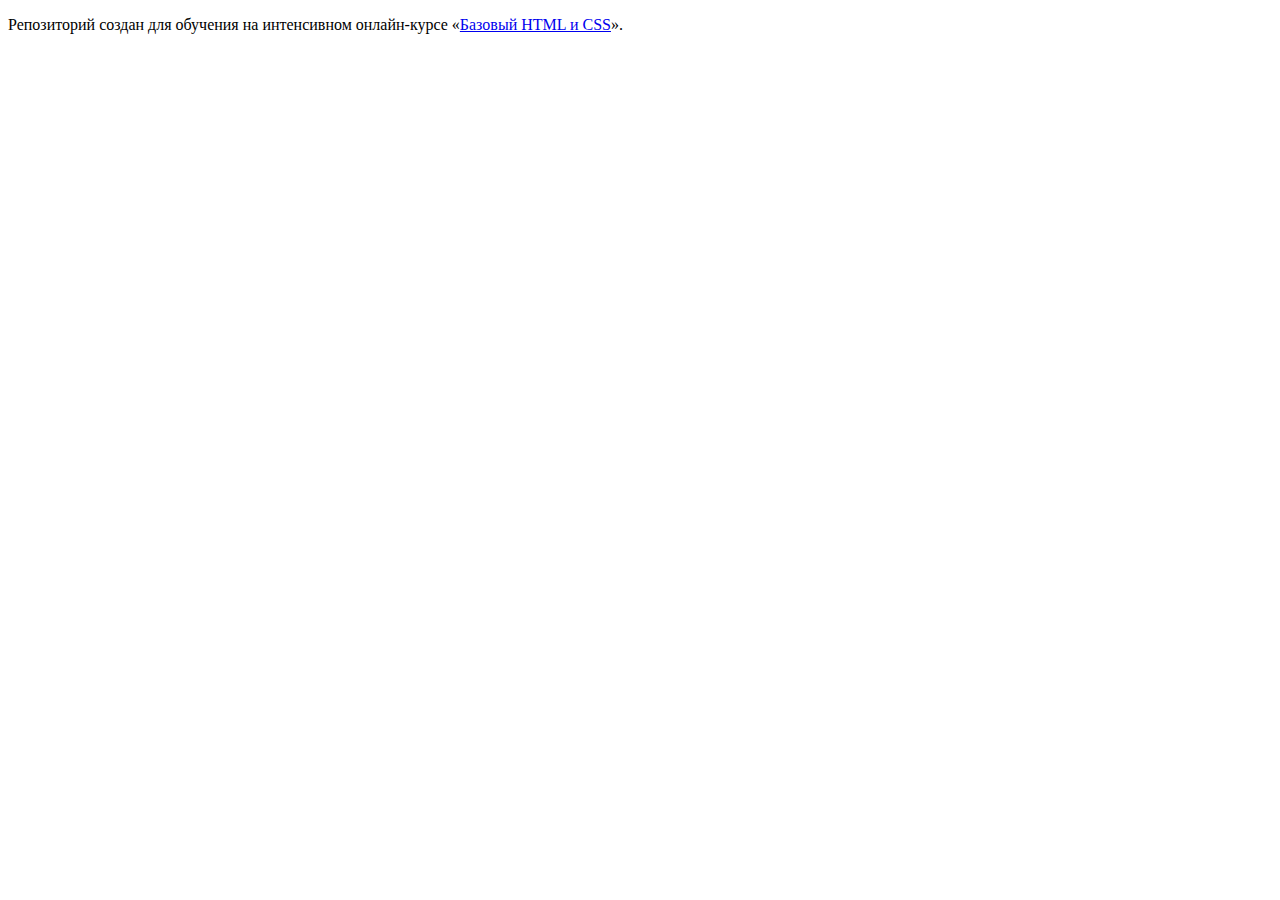
==== index.html @ 755b0562 ":hatching_chick:" ====
<!DOCTYPE html>
<html lang="ru">
  <head>
    <meta charset="utf-8">
    <title>HTML Academy: Барбершоп</title>
  </head>
  <body>

    <p>Репозиторий создан для обучения на интенсивном онлайн‑курсе «<a href="https://htmlacademy.ru/intensive/htmlcss">Базовый HTML и CSS</a>».</p>

  </body>
</html>
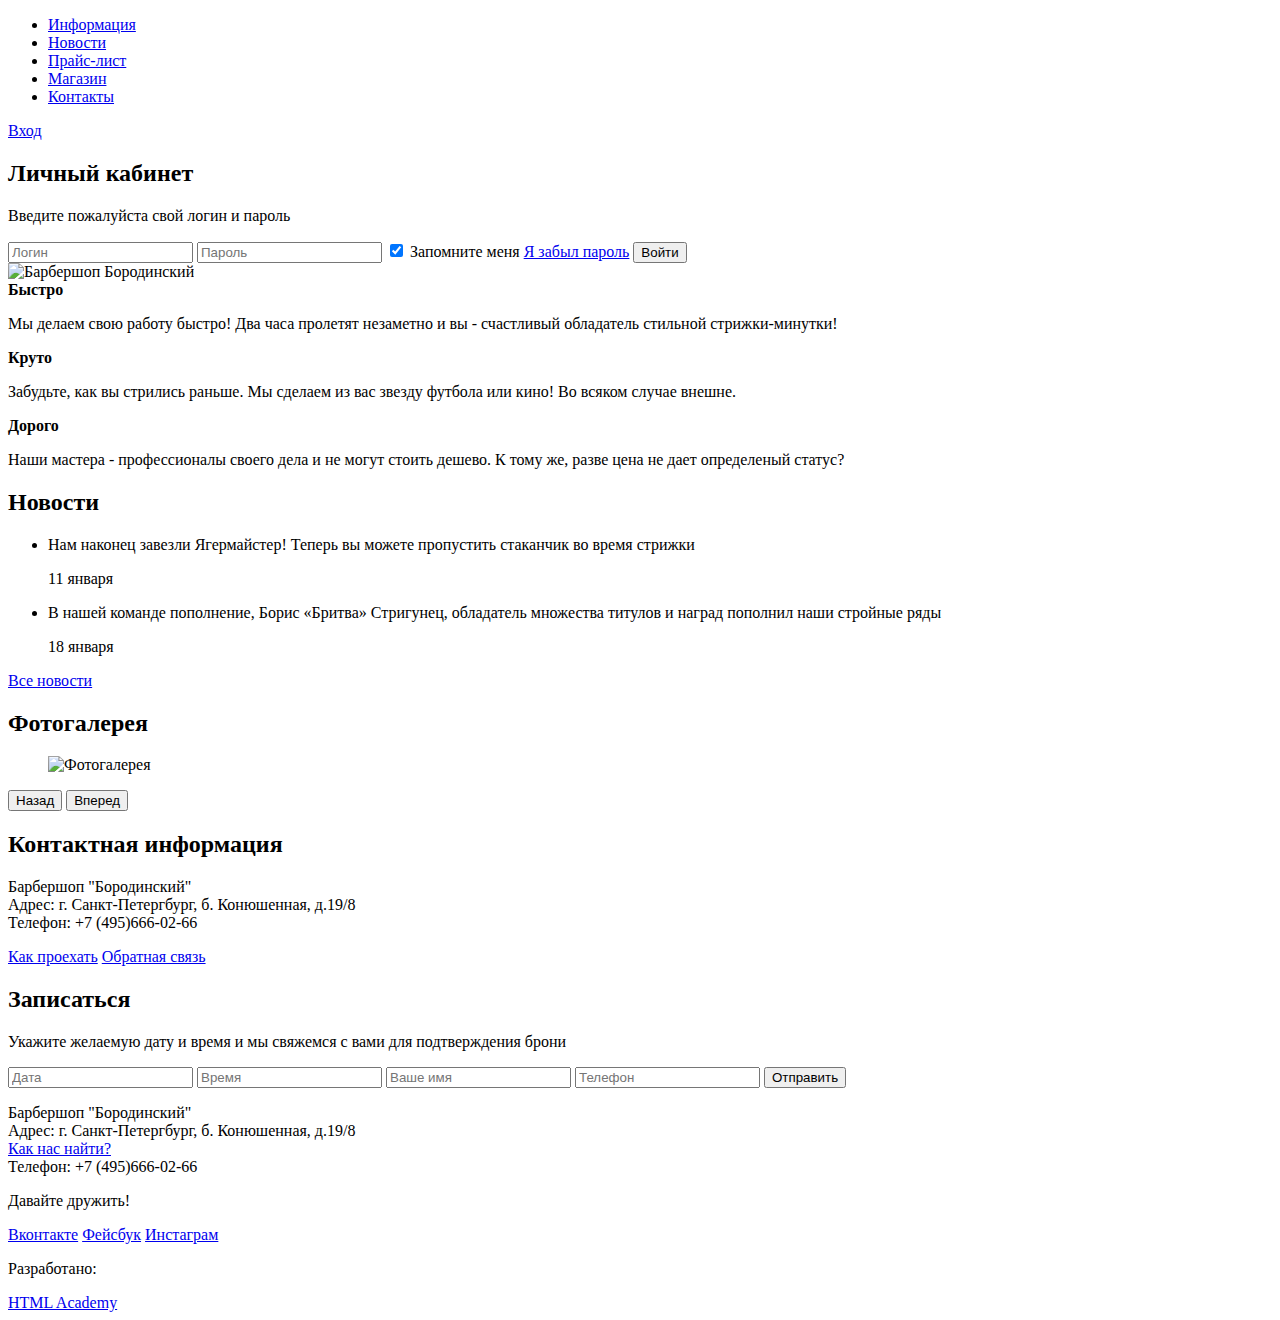
==== commit 9fcf506f: "Первая разметка" ====
--- a/index.html
+++ b/index.html
@@ -2,11 +2,126 @@
 <html lang="ru">
   <head>
     <meta charset="utf-8">
-    <title>HTML Academy: Барбершоп</title>
+    <title> Барбершоп "Бородинский"</title>
   </head>
   <body>
-
-    <p>Репозиторий создан для обучения на интенсивном онлайн‑курсе «<a href="https://htmlacademy.ru/intensive/htmlcss">Базовый HTML и CSS</a>».</p>
-
+      <header class="page-header">
+          <div class="center-container">
+            <nav class="site-navigation">
+                <ul>
+                    <li><a href="#">Информация</a></li>
+                    <li><a href="#">Новости</a></li>
+                    <li><a href="#">Прайс-лист</a></li>
+                    <li><a href="#">Магазин</a></li>
+                    <li><a href="#">Контакты</a></li>
+                </ul>                
+            </nav>
+            <div class="user-block">
+                <a href="#" class="login">Вход</a>
+            </div>
+          </div>
+      </header>
+      <main class="center-container">
+          <div class="login-form"> <!--форма входа-->
+              <h2>Личный кабинет</h2>        
+              <p>Введите пожалуйста свой логин и пароль</p>
+              <form method="post" action="https://echo.htmlacademy.ru">
+                  <input type="text" name="login" placeholder="Логин">
+                  <input type="password" name="password" placeholder="Пароль">
+                  <input type="checkbox" name="remember" id="remember" checked value="Запомните меня">
+                  <label for="remember">Запомните меня</label>
+                  <a href="#">Я забыл пароль</a>
+                  <input type="submit" value="Войти">
+              </form>
+          </div>
+              <span class="login-form-close"></span> <!-- Кнопка закрытия формы входа-->
+          <div class="main-logo">
+              <img src="http://placehold.it/380x160" alt="Барбершоп Бородинский" width="380" height="160">
+          </div>
+          <div class="advantages">
+              <div class="advantages-item">
+                  <b class="advantages-name">Быстро</b>
+                  <p class="advantages-description">Мы делаем свою работу быстро! Два часа пролетят незаметно и вы - счастливый обладатель стильной стрижки-минутки!</p>
+              </div>
+              <div class="advantages-item">
+                  <b class="advantages-name">Круто</b>
+                  <p class="advantages-description">Забудьте, как вы стрились раньше. Мы сделаем из вас звезду футбола или кино! Во всяком случае внешне.</p>
+              </div>
+              <div class="advantages-item">
+                  <b class="advantages-name">Дорого</b>
+                  <p class="advantages-description">Наши мастера - профессионалы своего дела и не могут стоить дешево. К тому же, разве цена не дает определеный статус?</p>
+              </div>
+          </div>
+          <div class="content-container">
+              <div class="content-left">
+                  <h2 class="content-title">Новости</h2>
+                  <ul class="news">
+                      <li>
+                          <p>Нам наконец завезли Ягермайстер! Теперь вы можете пропустить стаканчик во время стрижки</p>
+                          <time datetime="2016-01-11">11 января</time>
+                      </li>
+                      <li>
+                          <p>В нашей команде пополнение, Борис «Бритва» Стригунец, обладатель множества титулов и наград пополнил наши стройные ряды</p>
+                          <time datetime="2016-01-18">18 января</time>
+                      </li>
+                  </ul>
+                  <a href="#" class="btn">Все новости</a>                  
+              </div>
+              <div class="content-right">
+                  <h2 class="content-title">Фотогалерея</h2>
+                  <div class="gallery">
+                      <figure class="gallery-content">
+                          <img src="img/gallery-1.jpg" width="286" height="164" alt="Фотогалерея">
+                      </figure>
+                  </div>
+                  <button class="btn gallery-prev">Назад</button>
+                  <button class="btn gallery-next">Вперед</button>
+              </div>
+          </div>
+          <div class="content-container">
+              <div class="content-left">
+                  <h2>Контактная информация</h2>
+                  <p>Барбершоп "Бородинский"<br>
+                      Адрес: г. Санкт-Петергбург, б. Конюшенная, д.19/8<br>
+                      Телефон: +7 (495)666-02-66
+                  </p>
+                  <a class="btn" href="#">Как проехать</a>
+                  <a class="btn" href="#">Обратная связь</a>
+                  <div class="map-container"></div> <!--Блок для вставки карты-->
+              </div>
+              <div class="content-right">
+                  <h2>Записаться</h2>
+                  <p>Укажите желаемую дату и время и мы свяжемся с вами для подтверждения брони</p>
+                  <form class="appointment-form" method="post" action="https://echo.htmlacademy.ru">
+                      <input type="text" name="date" placeholder="Дата">
+                      <input type="text" name="time" placeholder="Время">
+                      <input type="text" name="name" placeholder="Ваше имя">
+                      <input type="tel" name="tel" placeholder="Телефон">
+                      <button class="btn" type="submit">Отправить</button>
+                  </form>                  
+              </div>
+          </div>
+      </main>
+      <footer class="page-footer">
+          <div class="center-container">
+              <div class="footer-contacts">
+                  <p>Барбершоп "Бородинский"<br>
+                      Адрес: г. Санкт-Петергбург, б. Конюшенная, д.19/8<br>
+                      <a href="#">Как нас найти?</a><br>
+                      Телефон: +7 (495)666-02-66                    
+                  </p>
+              </div>
+              <div class="footer-social">
+                  <p>Давайте дружить!</p>
+                  <a class="social-btn social-btn-vk" href="#">Вконтакте</a>
+                  <a class="social-btn social-btn-fb" href="#">Фейсбук</a>
+                  <a class="social-btn social-btn-inst" href="#">Инстаграм</a>
+              </div>
+              <div class="footer-copyright">
+                  <p>Разработано:</p>
+                  <a href="https://htmlacademy.ru" class="btn">HTML Academy</a>
+              </div>
+          </div>
+      </footer>
   </body>
 </html>
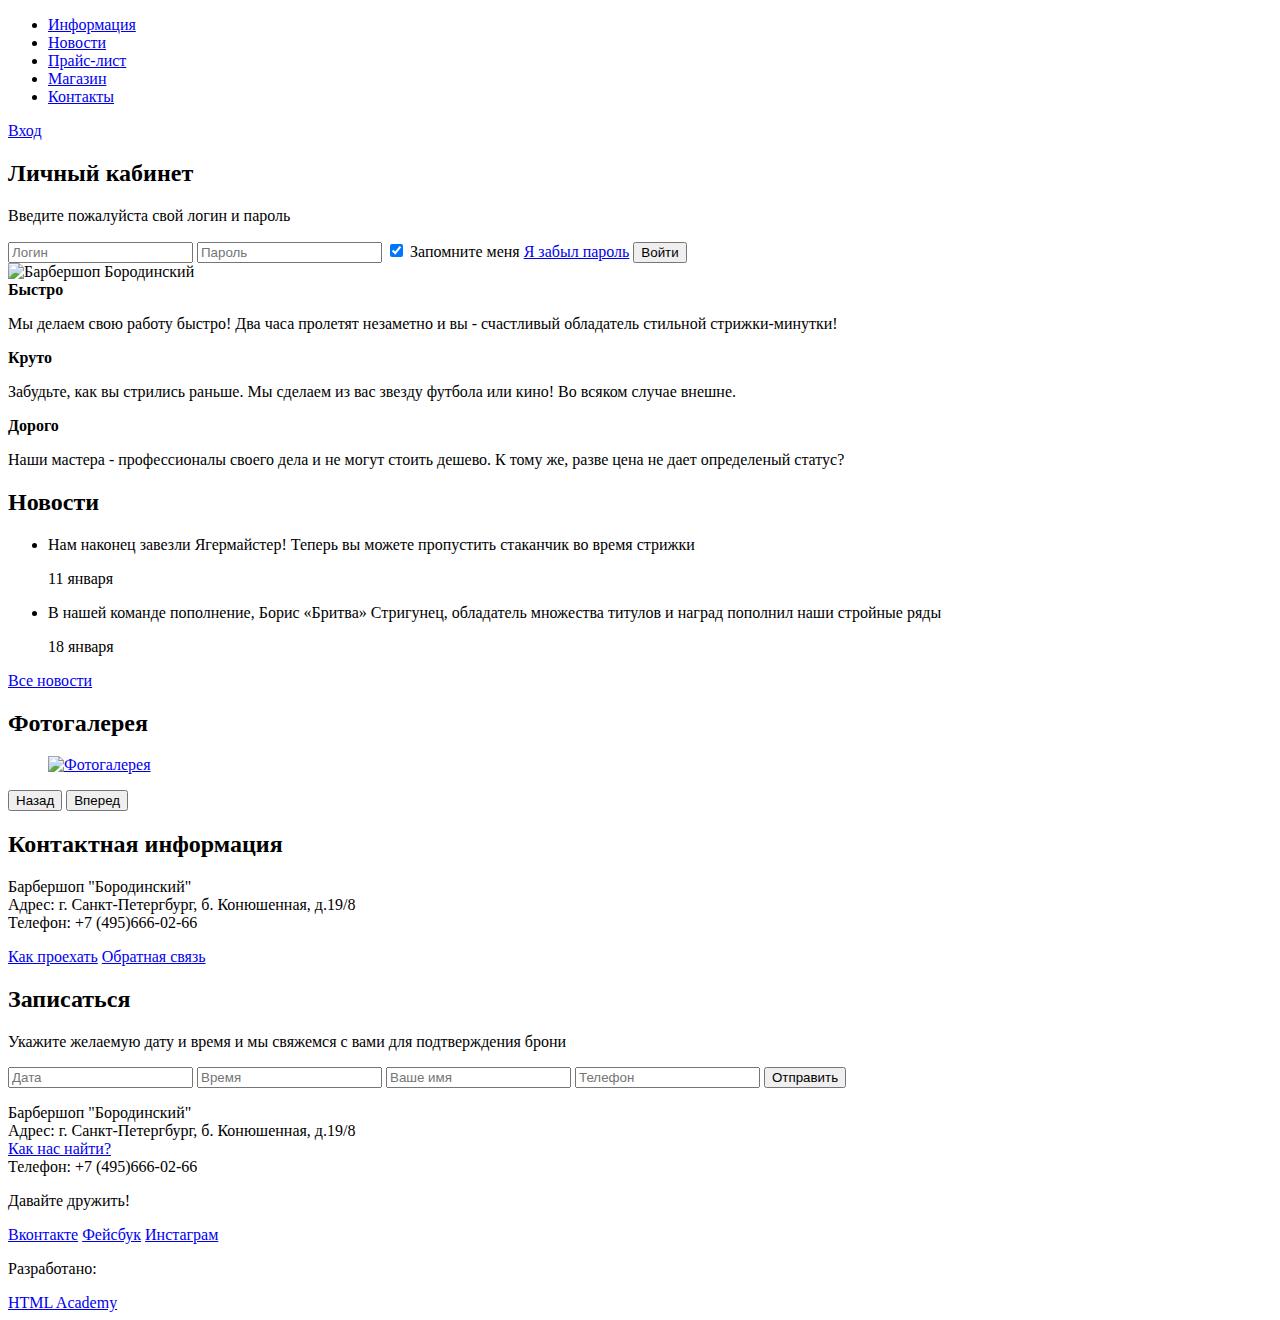
==== commit 8a03faf2: "Спецификация" ====
--- a/index.html
+++ b/index.html
@@ -71,7 +71,7 @@
                   <h2 class="content-title">Фотогалерея</h2>
                   <div class="gallery">
                       <figure class="gallery-content">
-                          <img src="img/gallery-1.jpg" width="286" height="164" alt="Фотогалерея">
+                          <a href="#"><img src="http://placehold.it/286x164" width="286" height="164" alt="Фотогалерея" width="288" height="164"></a>
                       </figure>
                   </div>
                   <button class="btn gallery-prev">Назад</button>
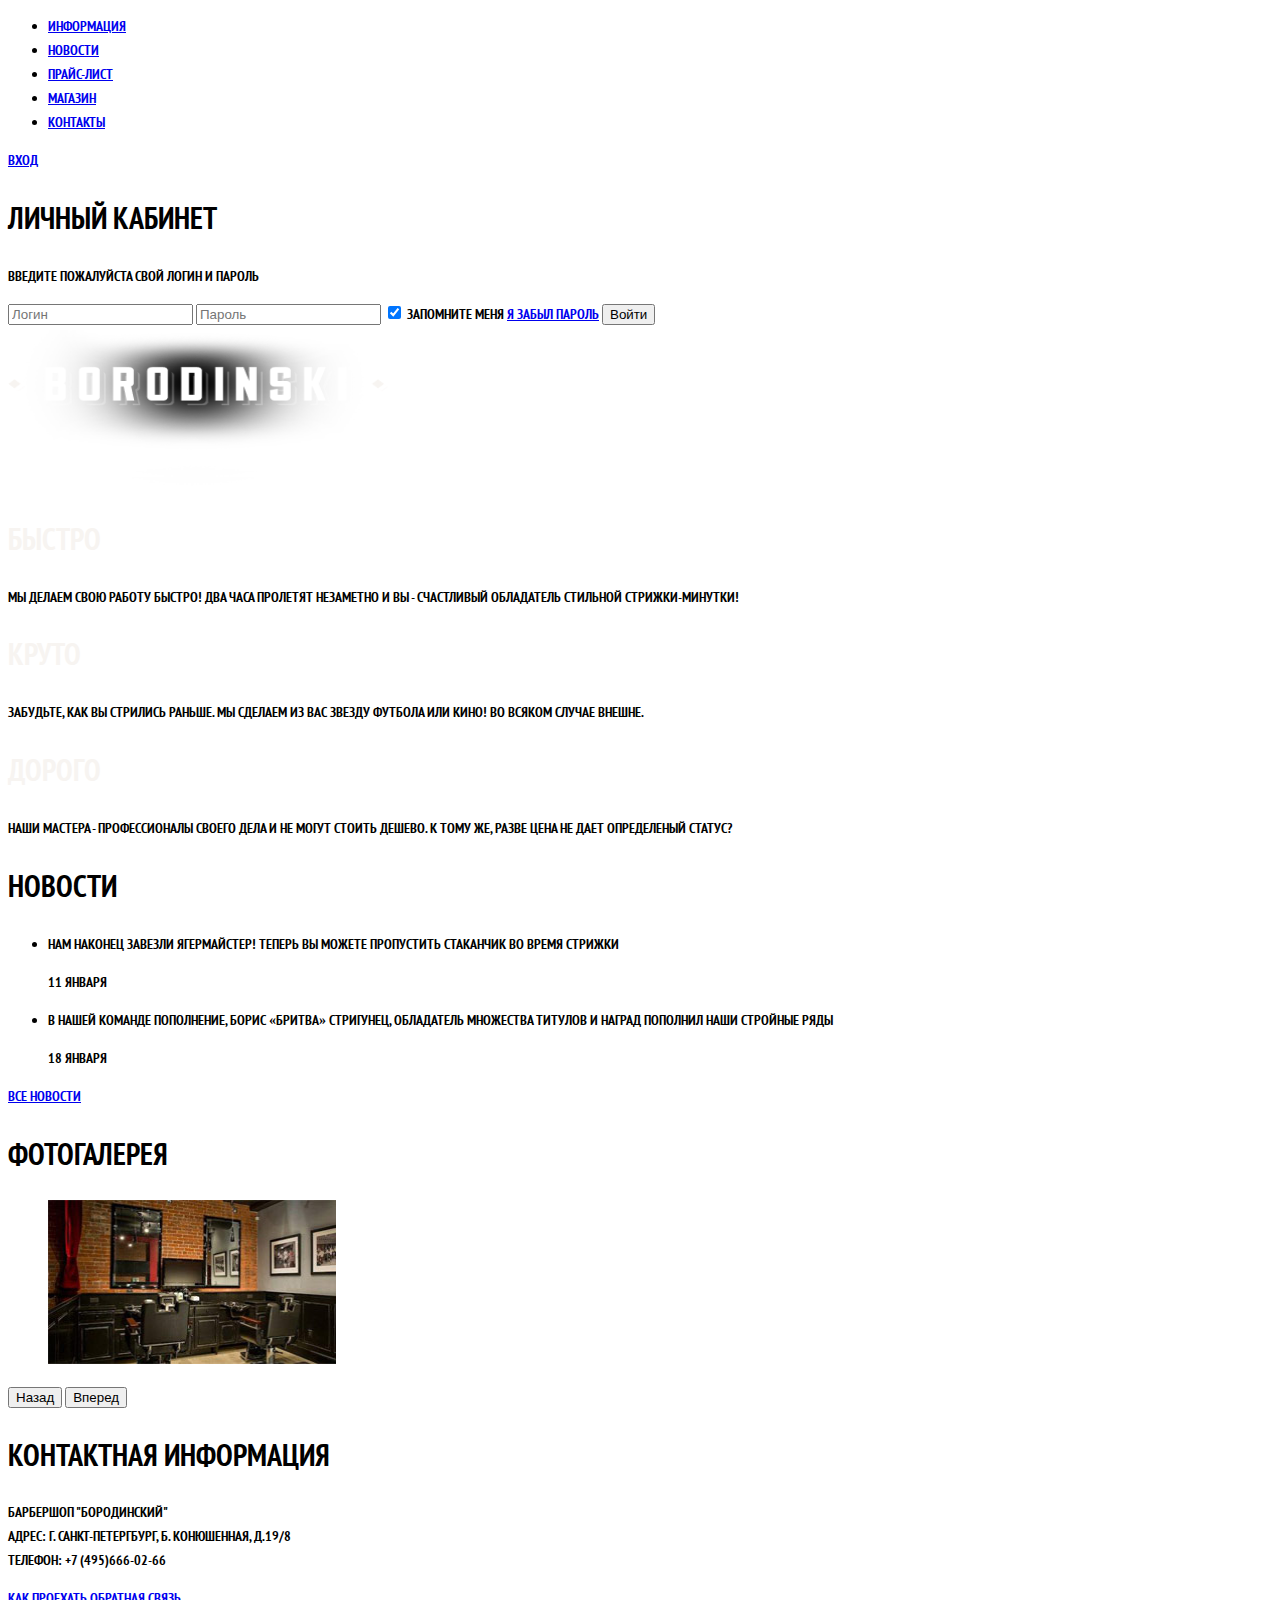
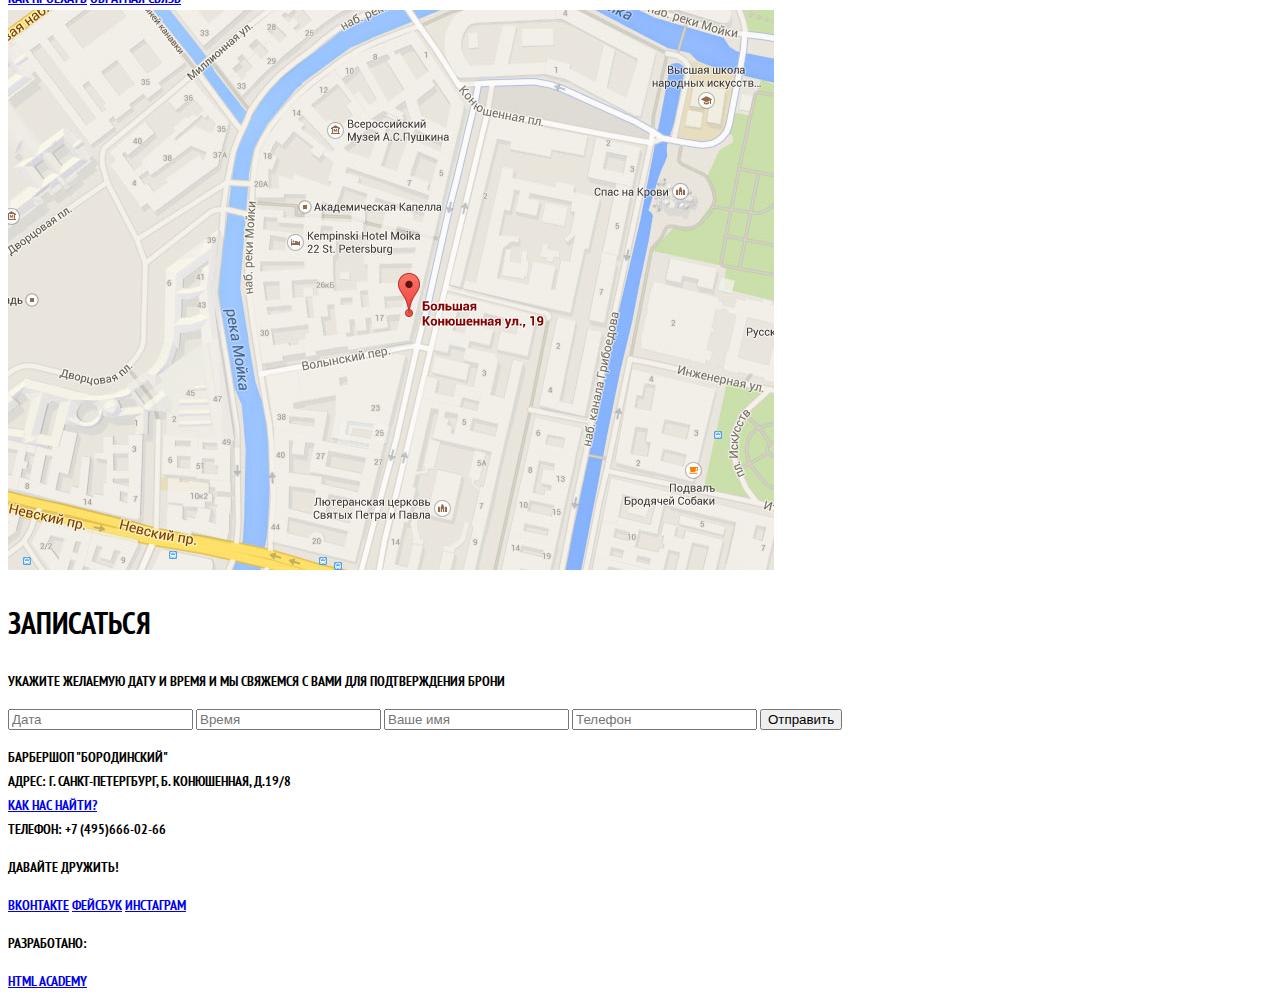
==== commit 8b595a54: "Графика и шрифты" ====
--- a/index.html
+++ b/index.html
@@ -3,6 +3,7 @@
   <head>
     <meta charset="utf-8">
     <title> Барбершоп "Бородинский"</title>
+    <link href="css/style.css" rel="stylesheet">
   </head>
   <body>
       <header class="page-header">
@@ -32,23 +33,23 @@
                   <label for="remember">Запомните меня</label>
                   <a href="#">Я забыл пароль</a>
                   <input type="submit" value="Войти">
+                  <span class="login-form-close"></span> <!-- Кнопка закрытия формы входа-->
               </form>
           </div>
-              <span class="login-form-close"></span> <!-- Кнопка закрытия формы входа-->
           <div class="main-logo">
-              <img src="http://placehold.it/380x160" alt="Барбершоп Бородинский" width="380" height="160">
+              <img src="img/borodinski-logo.png" alt="Барбершоп Бородинский" width="380" height="160">
           </div>
           <div class="advantages">
               <div class="advantages-item">
-                  <b class="advantages-name">Быстро</b>
+                  <h2>Быстро</h2>
                   <p class="advantages-description">Мы делаем свою работу быстро! Два часа пролетят незаметно и вы - счастливый обладатель стильной стрижки-минутки!</p>
               </div>
               <div class="advantages-item">
-                  <b class="advantages-name">Круто</b>
-                  <p class="advantages-description">Забудьте, как вы стрились раньше. Мы сделаем из вас звезду футбола или кино! Во всяком случае внешне.</p>
+                  <h2>Круто</h2>
+                  <h2p class="advantages-description">Забудьте, как вы стрились раньше. Мы сделаем из вас звезду футбола или кино! Во всяком случае внешне.</p>
               </div>
               <div class="advantages-item">
-                  <b class="advantages-name">Дорого</b>
+                  <h2>Дорого</h2>
                   <p class="advantages-description">Наши мастера - профессионалы своего дела и не могут стоить дешево. К тому же, разве цена не дает определеный статус?</p>
               </div>
           </div>
@@ -71,7 +72,7 @@
                   <h2 class="content-title">Фотогалерея</h2>
                   <div class="gallery">
                       <figure class="gallery-content">
-                          <a href="#"><img src="http://placehold.it/286x164" width="286" height="164" alt="Фотогалерея" width="288" height="164"></a>
+                          <a href="#"><img src="img/gallery.jpg" alt="Фотогалерея" width="288" height="164"></a>
                       </figure>
                   </div>
                   <button class="btn gallery-prev">Назад</button>
@@ -87,7 +88,7 @@
                   </p>
                   <a class="btn" href="#">Как проехать</a>
                   <a class="btn" href="#">Обратная связь</a>
-                  <div class="map-container"></div> <!--Блок для вставки карты-->
+                  <div class="map-container"></div> <img src="img/map.jpg" alt="Карта">
               </div>
               <div class="content-right">
                   <h2>Записаться</h2>
--- a/css/style.css
+++ b/css/style.css
@@ -0,0 +1,42 @@
+/*
+main {
+    background: url(../img/background%20image.jpg) no-repeat;
+    background-color: #070707;
+}
+.page-header {
+    background-color: #000;
+}
+.center-container {
+    text-align: center;
+}
+.page-footer {
+    background: url(../img/footer.jpg);   
+}
+.content-container {
+    background: url(../img/light%20texture.png);
+}
+*/
+@font-face {
+    font-family: 'PT Sans Narrow Bold';
+    src: url('../fonts/ptsansnarrowbold.woff');
+}
+
+body {
+    font-family: 'PT Sans Narrow Bold';
+    font-size: 14px;
+    line-height: 24px;
+    color:#000;
+    font-weight: bold;
+    text-transform: uppercase
+}
+h2 {
+    font-size: 30px;
+    line-height: 42px;
+}
+.advantages h2 {
+    color: #f7f4f1;
+}
+h3 {
+    font-size: 24px;
+    line-height: 30px;
+}
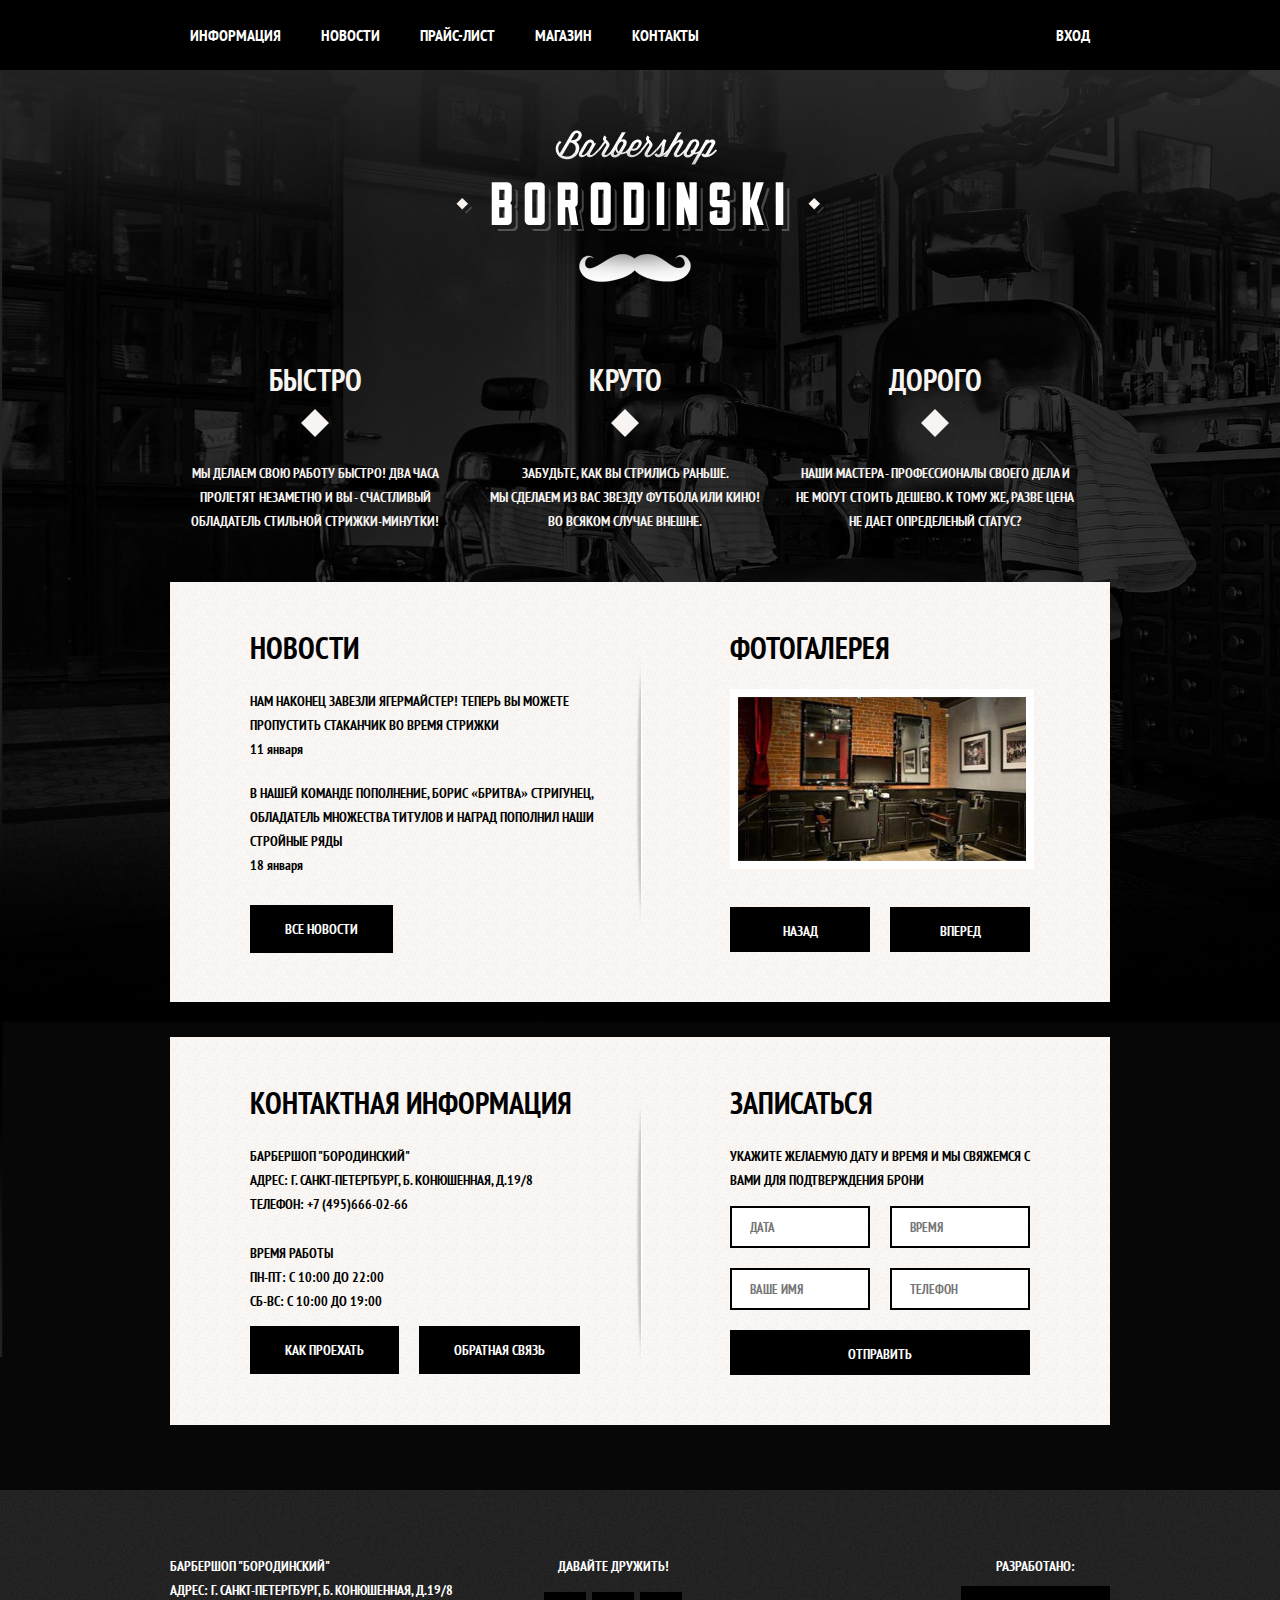
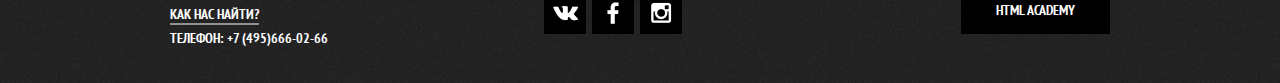
==== commit 00d3a127: "Сетка и еще чуть-чуть" ====
--- a/index.html
+++ b/index.html
@@ -7,13 +7,13 @@
   </head>
   <body>
       <header class="page-header">
-          <div class="center-container">
-            <nav class="site-navigation">
-                <ul>
+          <div class="center-container clearfix">
+            <nav class="site-navigation ">
+                <ul class="clearfix">
                     <li><a href="#">Информация</a></li>
                     <li><a href="#">Новости</a></li>
                     <li><a href="#">Прайс-лист</a></li>
-                    <li><a href="#">Магазин</a></li>
+                    <li><a href="catalog.html">Магазин</a></li>
                     <li><a href="#">Контакты</a></li>
                 </ul>                
             </nav>
@@ -22,8 +22,9 @@
             </div>
           </div>
       </header>
-      <main class="center-container">
-          <div class="login-form"> <!--форма входа-->
+      <main> 
+          <div class="center-container">
+          <div class="login-form" id="login-form"> <!--форма входа-->              
               <h2>Личный кабинет</h2>        
               <p>Введите пожалуйста свой логин и пароль</p>
               <form method="post" action="https://echo.htmlacademy.ru">
@@ -31,13 +32,13 @@
                   <input type="password" name="password" placeholder="Пароль">
                   <input type="checkbox" name="remember" id="remember" checked value="Запомните меня">
                   <label for="remember">Запомните меня</label>
-                  <a href="#">Я забыл пароль</a>
+                  <a href="#">Я забыл пароль!</a>
                   <input type="submit" value="Войти">
                   <span class="login-form-close"></span> <!-- Кнопка закрытия формы входа-->
               </form>
           </div>
           <div class="main-logo">
-              <img src="img/borodinski-logo.png" alt="Барбершоп Бородинский" width="380" height="160">
+              <img src="img/borodinski-logo.png" alt="Барбершоп Бородинский" width="368" height="204">
           </div>
           <div class="advantages">
               <div class="advantages-item">
@@ -46,14 +47,15 @@
               </div>
               <div class="advantages-item">
                   <h2>Круто</h2>
-                  <h2p class="advantages-description">Забудьте, как вы стрились раньше. Мы сделаем из вас звезду футбола или кино! Во всяком случае внешне.</p>
+                  <p class="advantages-description">Забудьте, как вы стрились раньше.<br>
+                      Мы сделаем из вас звезду футбола или кино! Во всяком случае внешне.</p>
               </div>
               <div class="advantages-item">
                   <h2>Дорого</h2>
                   <p class="advantages-description">Наши мастера - профессионалы своего дела и не могут стоить дешево. К тому же, разве цена не дает определеный статус?</p>
               </div>
           </div>
-          <div class="content-container">
+          <div class="content-container clearfix">
               <div class="content-left">
                   <h2 class="content-title">Новости</h2>
                   <ul class="news">
@@ -79,16 +81,21 @@
                   <button class="btn gallery-next">Вперед</button>
               </div>
           </div>
-          <div class="content-container">
+          <div class="content-container clearfix">
               <div class="content-left">
                   <h2>Контактная информация</h2>
                   <p>Барбершоп "Бородинский"<br>
                       Адрес: г. Санкт-Петергбург, б. Конюшенная, д.19/8<br>
                       Телефон: +7 (495)666-02-66
                   </p>
+                  <p>Время работы<br>
+                  Пн-Пт: С 10:00 до 22:00<br>
+                  Сб-Вс: С 10:00 до 19:00</p>
                   <a class="btn" href="#">Как проехать</a>
                   <a class="btn" href="#">Обратная связь</a>
-                  <div class="map-container"></div> <img src="img/map.jpg" alt="Карта">
+                  <div class="map-container">
+                      <img src="img/map.jpg" alt="Карта" width="766" height="560">
+                  </div>
               </div>
               <div class="content-right">
                   <h2>Записаться</h2>
@@ -102,9 +109,10 @@
                   </form>                  
               </div>
           </div>
+          </div>
       </main>
       <footer class="page-footer">
-          <div class="center-container">
+          <div class="center-container clearfix">
               <div class="footer-contacts">
                   <p>Барбершоп "Бородинский"<br>
                       Адрес: г. Санкт-Петергбург, б. Конюшенная, д.19/8<br>
@@ -114,9 +122,9 @@
               </div>
               <div class="footer-social">
                   <p>Давайте дружить!</p>
-                  <a class="social-btn social-btn-vk" href="#">Вконтакте</a>
-                  <a class="social-btn social-btn-fb" href="#">Фейсбук</a>
-                  <a class="social-btn social-btn-inst" href="#">Инстаграм</a>
+                  <a class="social-btn social-btn-vk" href="#"></a>
+                  <a class="social-btn social-btn-fb" href="#"></a>
+                  <a class="social-btn social-btn-inst" href="#"></a>
               </div>
               <div class="footer-copyright">
                   <p>Разработано:</p>
--- a/css/style.css
+++ b/css/style.css
@@ -1,42 +1,444 @@
-/*
+body {
+    font-family: 'PT Sans Narrow Bold';
+    font-size: 0px;
+    line-height: 24px;
+    color:#000;
+    font-weight: bold;
+    margin: 0px;
+    padding: 0px;
+    text-transform: uppercase;
+}
 main {
     background: url(../img/background%20image.jpg) no-repeat;
+    background-size:150%;
     background-color: #070707;
 }
 .page-header {
     background-color: #000;
+    line-height: 20px;
+}
+.page-header li {
+    float: left;
+}
+.page-header a {    
+    display: inline-block;
+    color: #fff;
+    font-size: 16px;
+    padding: 25px 20px;
+    text-decoration: none;
+}
+.login-form {
+    position: absolute;
+    display: none;
+    left: 240px;
+    top:50px;    
+    font-size: 14px;
+    line-height: auto;
+    padding: 20px 80px 60px;
+    width: 460px;
+    background: #fff;
+    box-sizing: border-box;
+}
+.login-form-close {
+    
+}
+.login-form input[placeholder] {
+    width: 260px;
+    height: 40px;
+    border: 2px solid black;
+    margin-bottom: 8px;
+    padding: 0 18px;
+    font-family: inherit;
+    text-transform: inherit;
+}
+.login-form input[type="submit"] {
+    width: 300px;
+    height: 40px;
+    background: #000;
+    color: #fff;
+    text-transform: inherit;
+    font-family: inherit;
+    margin-top: 10px;
+    border: none;
+}
+.login-form a {
+    float: right;
+    text-decoration: none;    
+    border-bottom: 2px solid #b7b5b2;
+    color: #000;    
 }
 .center-container {
+    margin: 0 auto;
+    width: 940px;
+    padding: 0 10px;
+}
+main>.center-container {
+    padding-top: 60px;
+    padding-bottom: 65px;
+    position: relative;
+}
+.site-navigation {
+    width: 780px;
+    float: left;
+}
+ul {
+    list-style: none;
+    padding: 0px;
+}
+.user-block {
+    width: 140px;
+    float: right;
+    text-align: right;
+}
+.page-footer {
+    background: url(../img/footer.jpg);
+}
+.page-footer .center-container {
+    padding: 50px 0 40px;
+    box-sizing: border-box;
+    height: 193px;
+}
+.footer-contacts {
+    display: inline-block;
+    font-size: 14px;
+    color:#fff;
+}
+.footer-contacts a {
+    text-decoration: none;
+    color:#fff;
+    border-bottom: 2px solid #929292;
+}
+.footer-social {
+    display: inline-block;
+    min-width: 140px;
     text-align: center;
-}
-.page-footer {
-    background: url(../img/footer.jpg);   
+    font-size: 14px;
+    color:#fff;
+    margin: 0 0 0 90px;
+    vertical-align: top;
+}
+.social-btn {
+    display: inline-block;
+    width: 42px;
+    height: 42px;
+    margin-right: 3px;
+    background: #000;
+}
+.social-btn-inst {
+    background: url(../img/instagram.png) no-repeat 50% #000;
+}
+.social-btn-vk {
+    background: url(../img/vk.png) no-repeat 50% #000;
+}
+.social-btn-fb {
+    background: url(../img/facebook.png) no-repeat 50% #000;
+}
+.social-btn:last-child {
+    margin-right: 0px;
+}
+.footer-copyright {
+    float: right;
+    text-align: center;
+    font-size: 14px;
+    color:#fff;
+}
+.footer-copyright p {
+    margin-bottom: 20px;
 }
 .content-container {
-    background: url(../img/light%20texture.png);
-}
-*/
+    width: 940px;
+    padding: 20px 80px 50px;
+    box-sizing: border-box;
+    background:
+    url("../img/content-line.png") no-repeat 50%,
+    url("../img/light%20texture.png");
+    margin-top:35px;
+    font-size: 14px;
+    line-height: 24px;
+}
+.content-left {
+    width: 380px;
+    padding:0;
+    float: left;
+}
+.content-left p {
+    margin-bottom: 25px;
+}
+.content-right {
+    width: 300px;
+    float:right;
+}
+time {
+    font-size: 14px;
+    line-height: auto;
+    text-transform: none;
+}
+.news li {
+    margin-bottom: 20px;
+}
+.news li:last-child {
+    margin-bottom: 40px;
+}
+.news p {
+    margin-bottom: 0px;
+}
+.gallery {
+    width: 288px;
+    height: 164px;
+    background-color: #fff;
+    padding: 8px;
+    margin-bottom: 38px;
+}
+.gallery-content {
+    margin: 0px;
+}
+.btn {
+    width: 140px;
+    height: 45px;
+    box-sizing: border-box;
+    font-size: 14px;
+    text-decoration: none;
+    color: #fff;
+    text-transform: uppercase;
+    font-family: inherit;
+    padding: 15px 35px;
+    background-color: #000;
+    border: none;
+    margin-right: 17px;
+}
+.btn:last-child {
+    margin-right: 0px;
+}
+.map-container {
+    position: absolute;
+    display: none;
+    width: 766px;
+    height: 560px;
+    padding: 8px;
+    background: #fff;
+    top: 485px;
+}
 @font-face {
     font-family: 'PT Sans Narrow Bold';
     src: url('../fonts/ptsansnarrowbold.woff');
 }
 
-body {
-    font-family: 'PT Sans Narrow Bold';
-    font-size: 14px;
-    line-height: 24px;
-    color:#000;
-    font-weight: bold;
-    text-transform: uppercase
-}
 h2 {
     font-size: 30px;
     line-height: 42px;
 }
-.advantages h2 {
+.content-container h2 {
+    margin-bottom: 20px;
+}
+.login-form h2 {
+    margin-bottom: -1px;
+}
+.main-logo {
+    margin: 0 auto;
+    width: 368px;
+    height: 204px;
+}
+.advantages {
     color: #f7f4f1;
+    width: 940px;
+}
+.advantages-item {
+    display: inline-block;
+    width: 280px;
+    text-align: center;
+    margin-right: 20px;
+    padding: 0 5px;
+    vertical-align: top;
+    background: url(../img/advantages%20figure.svg) no-repeat 50% 75px;
+}
+.advantages-item:last-child {
+    margin-right: 0px;
+}
+.advantages-item p {
+    margin-top: 60px;
+    font-size: 14px;
+    line-height: 24px;
 }
 h3 {
     font-size: 24px;
     line-height: 30px;
 }
+.clearfix::after {
+    content: "";
+    display: table;
+    clear: both;
+}
+.appointment-form {
+    font-size: 0px;
+}
+.appointment-form input {
+    width: 100px;
+    padding: 10px 18px;
+    margin-right: 20px;
+    margin-bottom: 20px;
+    border: 2px solid #000;
+    text-transform: uppercase;
+    font-family: inherit;
+}
+.appointment-form input:nth-child(2n) {
+    margin-right: 0px;
+}
+.appointment-form .btn {
+    width: 300px;
+}
+/* 
+Страница каталога 
+*/
+.texture-background {
+    background: url(../img/light%20texture.png);
+}
+h1 {
+    font-family: inherit;
+    font-size: 30px;
+    line-height: 42px;
+    margin-top: -10px;
+}
+.breadcrumbs-item {
+    display: inline;
+    font-family: inherit;
+    font-size: 14px;
+    line-height: 20px;
+    margin-right: 40px;
+}
+.breadcrumbs-item a {
+    color: #000;
+    text-decoration: none;
+}
+.filter{
+    width: 220px;
+    float: left;
+}
+fieldset {
+    width: 220px;
+    float: left;
+    border: none;
+    margin-top: 20px;
+    font-size: 14px;
+    line-height: 18px;
+}
+.filter label {
+    display: inline-block;
+    width: 220px;
+    margin-bottom: 17px;
+}
+.product-container {
+    width: 700px;
+    float: right;
+    margin-top: 55px;
+}
+.product-item {
+    display:inline-block;
+    vertical-align: top;
+    width:220px;
+    height: 286px;
+    box-sizing: border-box;
+    padding-left: 16px;
+    padding-right: 16px;
+    margin-bottom: 20px;
+    margin-right: 20px;
+    font-size: 14px;
+    line-height: 18px;
+    background-color: #fff;
+    box-shadow: 0 0 10px #dcdad7;
+}
+.product-item:nth-child(3n) {
+    margin-right: 0px;
+}
+.product-item img {
+    margin-left: -16px;
+    margin-bottom: -18px;
+}
+.product-item a {
+    text-decoration: none;
+    text-transform: none;
+    color:#000;
+}
+.product-price {
+    font-size: 0px;
+    margin-bottom: 16px;
+}
+.product-price span{
+    display: inline-block;
+    width: 110px;
+    height: 40px;
+    padding: 10px 0;
+    font-size: 14px;
+    line-height: 18px;
+    text-align: center;
+    box-sizing: border-box;
+    background-color: #e5e5e5;
+    vertical-align: top;
+}
+.product-price .btn {
+    display: inline-block;
+    width: 78px;
+    height: 40px;
+    padding: 0px;
+    text-align: center
+}
+.pages-container {
+    clear: both;
+    margin-left: 240px;
+}
+.pages-container li{
+    display: inline-block;
+    width: 40px;
+    height: 40px;
+    box-sizing: border-box;
+    margin-right: 7px;
+    
+    font-size: 14px;
+    color:#fff;
+    vertical-align: top;
+}
+.pages-container a {
+    display: inline-block;
+    padding: 8px 17px;
+    color:#fff;
+    text-decoration: none;
+    background: #000;
+}
+.pages-container span {
+    display: inline-block;
+    padding: 8px 17px;
+    color:#000;
+}
+/*
+Страница товара
+*/
+.product-gallery {
+    float: left;
+    width: 460px;
+    margin-top: 50px;
+}
+.product-gallery img {
+    box-shadow: 0 0 13px #dcdad7;
+}
+.product-gallery-big {
+    margin-bottom: 10px;
+}
+.product-gallery-item {
+    display: inline-block;
+    margin-right: 20px;
+}
+.product-gallery-item:nth-child(4n) {
+    margin-right: 0px;
+}
+.product-description {
+    float: right;
+    width: 400px;
+    margin-top: 50px;
+    font-size:14px;
+}
+.vendor-code {
+    float: right;
+    color: #aeaeae;
+}
+.product-description h3 {
+    margin-top: 60px;
+}
